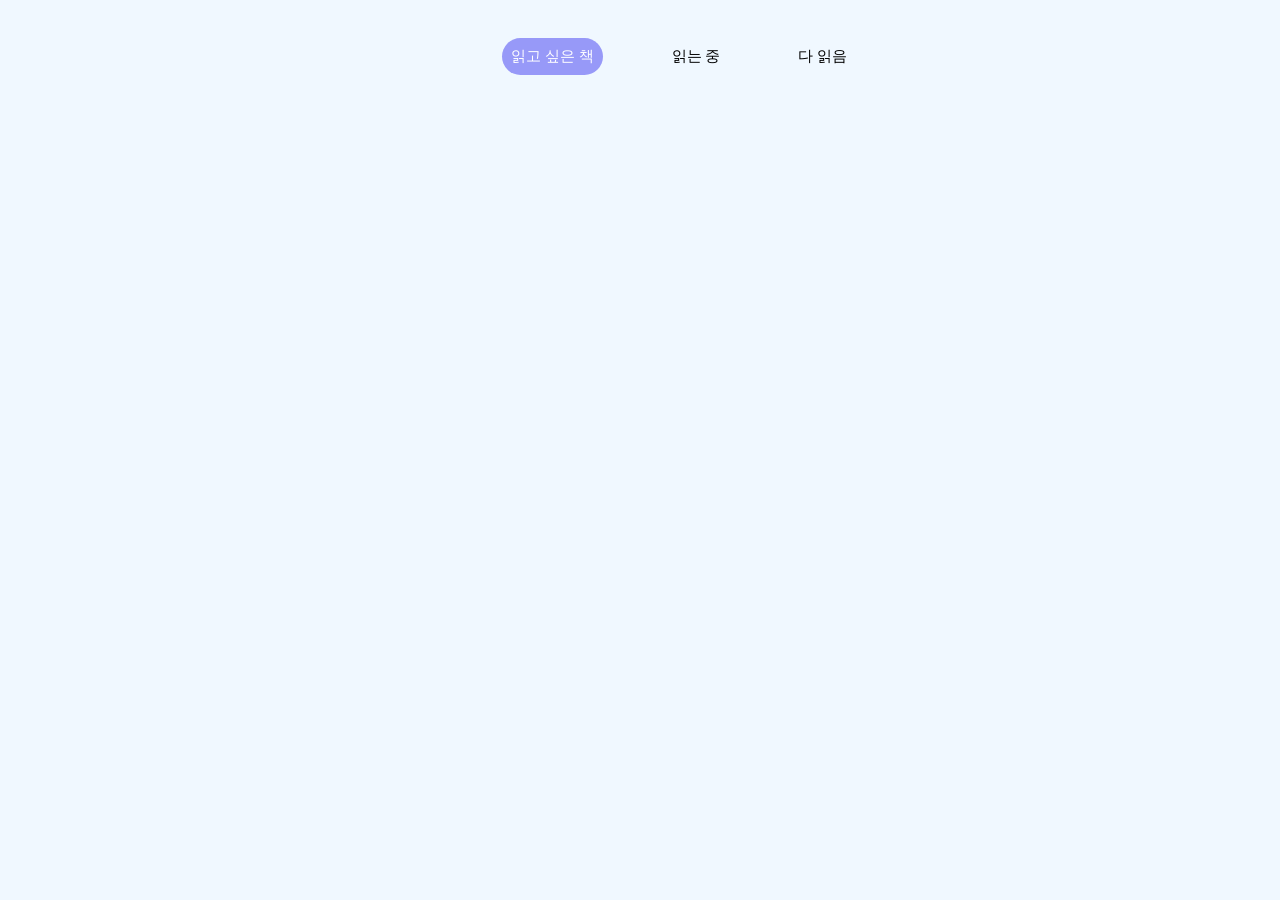
==== library.html @ c5c7accb "feat : 로컬스토리지 기능 구현 및 라이브러리 렌더 시험" ====
<!DOCTYPE html>
<html lang="en">
<head>
    <meta charset="UTF-8">
    <meta name="viewport" content="width=device-width, initial-scale=1.0">
    <title>Document</title>
    <link rel="stylesheet" href="style.css">
</head>
<body>

<section class="status">
    <div></div>
    <div class="hope active">읽고 싶은 책</div>
    <div class="reading">읽는 중</div>
    <div class="done">다 읽음</div>
</section>

    <div>
        
        <div id="list-render"></div>
    </div>
    
    <script type="module" src="js/library.js"></script>
</body>
</html>
---- style.css ----
/* ==== 서치 영역 style === */

body{
 
    background-color: aliceblue;
}
.a-category{
    display: flex;
    justify-content: space-between;
    margin: 20px;
}
.a-category div a{
    padding: 10px;
    font-size: 20px;
    text-decoration: none;
    color: black;
}
.a-category div a:hover{
    color: blue;
   
}
.search-text{
   
    border-top: 1px solid lightgray;
    padding:20px;
    display: flex;
    justify-content: center;
}
.search-area{
    display: flex;
    justify-content: center;
  
}
/* input 창 */

.fa-magnifying-glass{
    position: relative;
    top: 23px;
    left: 44px;
    color: rgb(145, 138, 138);
    font-size: 15px;
}

#user-value {   

    min-width: 90%;
    font-size: 15px;
    height: 40px;
    border: 1px solid lightgray ;
    border-radius: 40px;
    margin: 10px;
    padding-left: 40px;


}



/* recommend 영역 */
.recommend-area{
   margin: 20px;
}
#recommend-render{
    display: flex;
    flex-direction: column;
}


.recommend-list{
    display: flex;
    position: relative;;
 
   

}
.recommend-books{
cursor: pointer;
color: gray;
margin: 10px;
border: 1px solid lightgrey;
border-radius: 40px;
padding: 10px
 
}

.search-book-area{
    margin: 20px;
    display: flex;
    justify-content: center;
}


.search-book-area img{
    width:100%;
    aspect-ratio: 3/4;
    border-radius: 10px;
    /* object-fit: cover; */
   
}
.search-book-area div{

margin: 10px;
}

.book-title{
    font-size: 16px;
    font-weight:bold;
}

.book-authors{
    font-size: 13px;
    font-weight: 100;
}


/* 페이지네이션 */
.page-render{
    display: flex;
    justify-content: center;
}


/* ====home style === */

.home-area{
    display: flex;
    justify-content: space-between;
    margin: 20px;
}
.home-area div a{
    padding: 10px;
    font-size: 20px;
    text-decoration: none;
    color: black;
}

.home-area div a:hover{

    color: rgb(30, 0, 139);
}

.best-home{
    display: flex;
}


/* ====library ====*/

.status{
    display: flex;
    justify-content: center;
}
.status div{
    cursor: pointer;
    margin: 30px;
    padding: 9px;
    font-size: 15px;
}

.hope.active{
    border: none;
    color: rgb(255, 255, 255);
    border-radius: 20px;
    background-color: rgb(151, 153, 248);
}
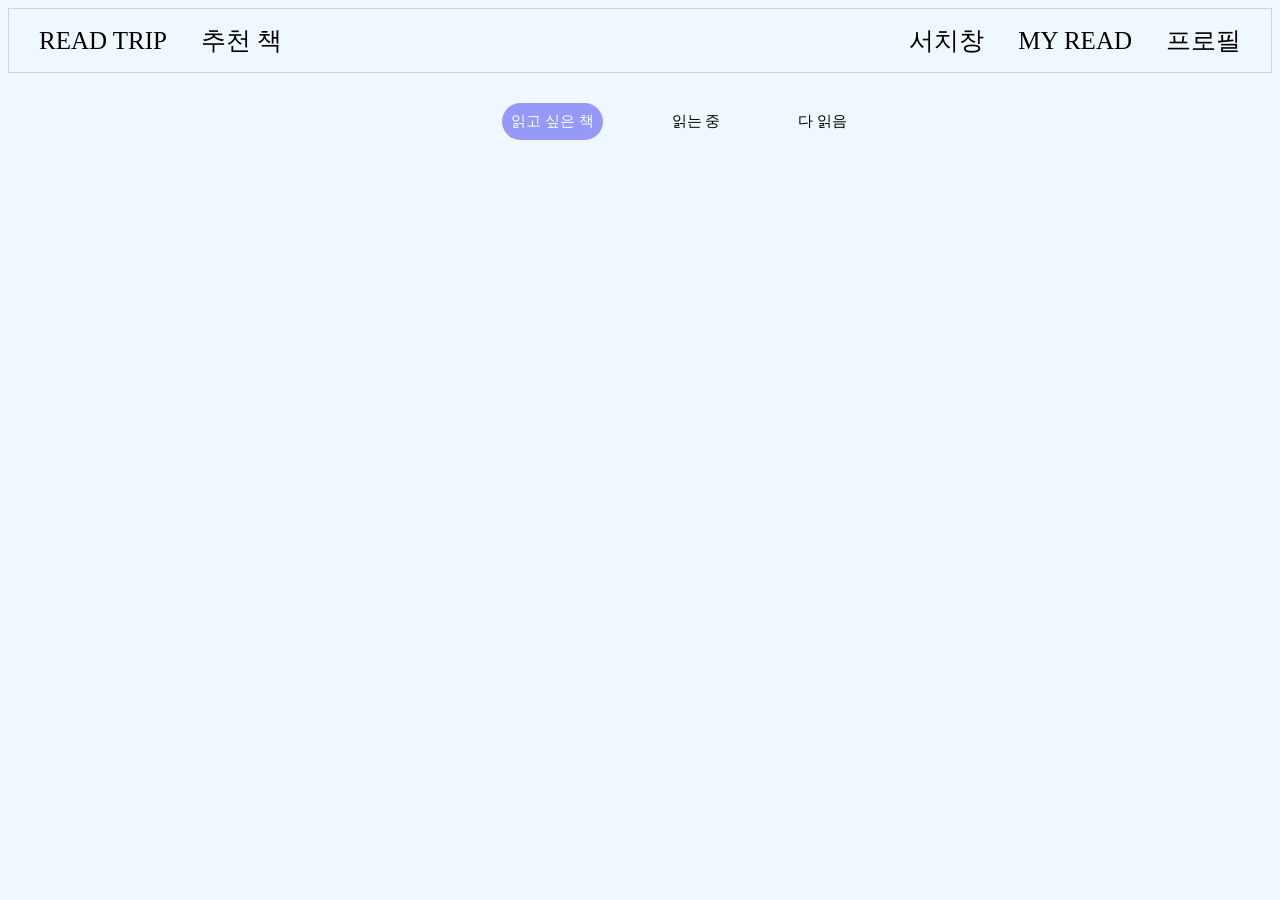
==== commit 803d3589: "fixed : home화면 기능 수정 및 베스트셀러 기능 구현" ====
--- a/library.html
+++ b/library.html
@@ -7,6 +7,24 @@
     <link rel="stylesheet" href="style.css">
 </head>
 <body>
+    <section class="home-area">
+     
+        <div >
+            <a href="index.html">READ TRIP</a>
+            <a href="explore.html">추천 책</a>
+         </div> 
+          
+           <div>
+            <a href="search.html">서치창</a>
+   
+            <a href="library.html">MY READ</a>
+            <a href="profile.html">프로필</a>
+            
+           </div>
+        
+     
+    
+    </section>
 
 <section class="status">
     <div></div>
--- a/style.css
+++ b/style.css
@@ -3,6 +3,7 @@
 body{
  
     background-color: aliceblue;
+    color: black;
 }
 .a-category{
     display: flex;
@@ -120,29 +121,89 @@
 }
 
 
+
 /* ====home style === */
 
-.home-area{
+.home-area {
     display: flex;
     justify-content: space-between;
+    border: 1px solid lightgray;
+}
+
+.home-area div{
+    margin: 15px;
+}
+
+.home-area  a{
+    margin: 15px;
+    font-size: 25px;
+    text-decoration: none;
+    color: black;
+}
+.home-area  a:hover{
+    
+    color: rgb(80, 92, 255)
+}
+.best-sell{
+margin: 10px;
+
+}
+
+
+
+
+
+.best-area{
     margin: 20px;
-}
-.home-area div a{
+    display: flex;
+    justify-content: center;
+}
+
+.best-section{
+    display: flex;
+  
+}
+.best-area img{
+    width:100%;
+    aspect-ratio: 3/4;
+    border-radius: 10px;
+    /* object-fit: cover; */
+   
+}
+.best-area div{
+
+margin: 10px;
+}
+
+.fa-angle-left,.fa-angle-right{
+    width:100%;
+  position: relative;
+  top: 80px;
+  font-size: 30px;
+  cursor: pointer;
+  
+}
+.fa-angle-left:hover,.fa-angle-right:hover{
+  
+    color: rgb(119, 119, 125);
+}
+.explore-link {
+display: flex;
+justify-content: center;
+margin-top: 50px;
+}
+.explore-link a{
+    text-decoration: none;
+    color: black;
+    border:none;
+    border-radius: 20px;
     padding: 10px;
-    font-size: 20px;
-    text-decoration: none;
-    color: black;
-}
-
-.home-area div a:hover{
-
-    color: rgb(30, 0, 139);
-}
-
-.best-home{
-    display: flex;
-}
-
+    background-color: rgb(203, 212, 212);
+}
+.explore-link a:hover{
+   background-color: rgb(130, 133, 133);;
+   color: white;
+}
 
 /* ====library ====*/
 
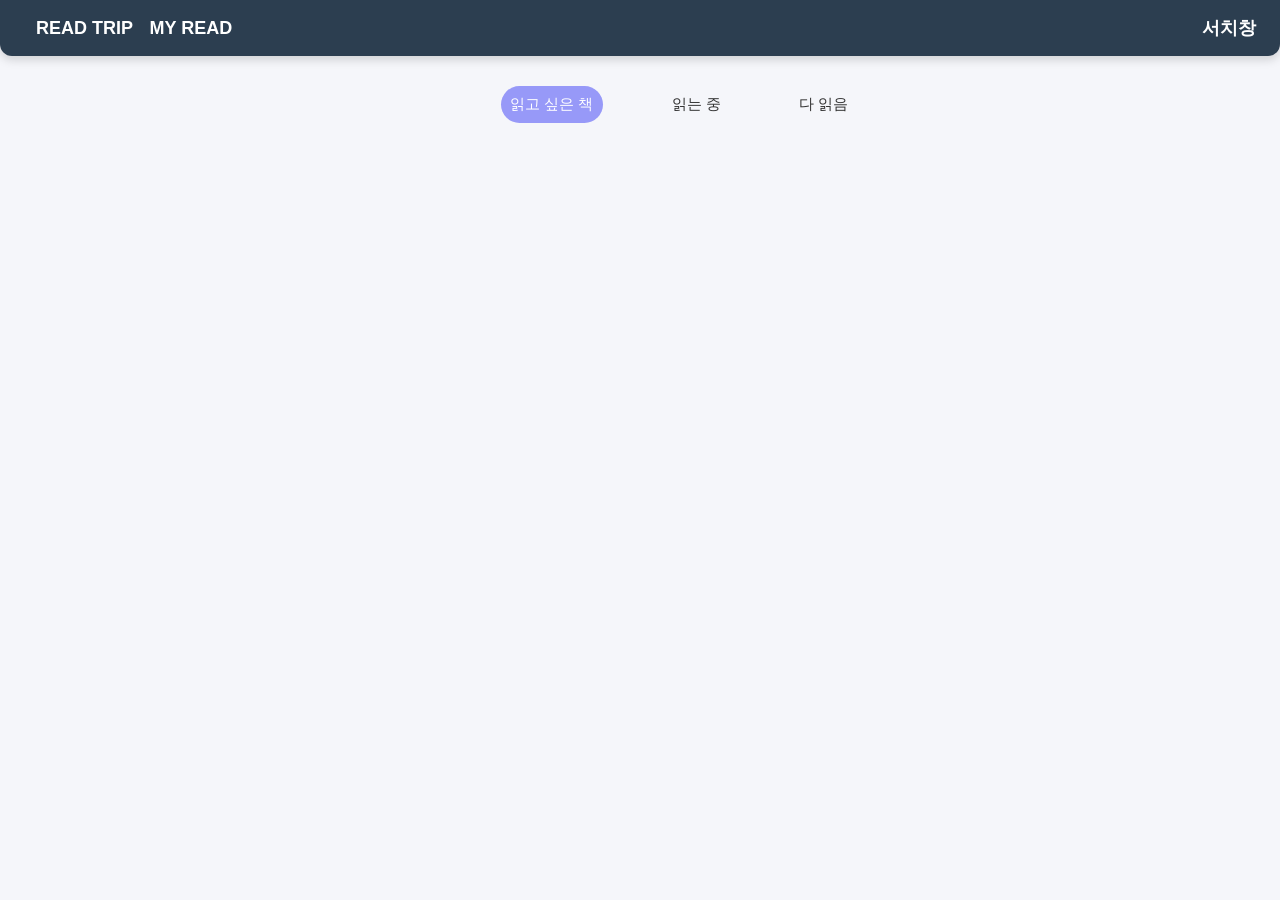
==== commit 04acf79d: "feat : 목표 권수 기능 구현" ====
--- a/library.html
+++ b/library.html
@@ -11,14 +11,12 @@
      
         <div >
             <a href="index.html">READ TRIP</a>
-            <a href="explore.html">추천 책</a>
+            <a href="library.html">MY READ</a>
          </div> 
           
            <div>
             <a href="search.html">서치창</a>
    
-            <a href="library.html">MY READ</a>
-            <a href="profile.html">프로필</a>
             
            </div>
         
@@ -26,12 +24,17 @@
     
     </section>
 
-<section class="status">
+
+
+
+
+<section class="tabs">
     <div></div>
-    <div class="hope active">읽고 싶은 책</div>
-    <div class="reading">읽는 중</div>
-    <div class="done">다 읽음</div>
+    <div id="hope" class="active">읽고 싶은 책</div>
+    <div id="reading">읽는 중</div>
+    <div id="done">다 읽음</div>
 </section>
+
 
     <div>
         
--- a/style.css
+++ b/style.css
@@ -124,101 +124,185 @@
 
 /* ====home style === */
 
+/* ====== 바디 기본 ====== */
+body {
+    margin: 0;
+    font-family: 'Segoe UI', Tahoma, Geneva, Verdana, sans-serif;
+    background-color: #f5f6fa;
+    color: #333;
+}
+
+a { text-decoration: none; }
+
+/* ====== 홈 상단 ====== */
 .home-area {
     display: flex;
     justify-content: space-between;
-    border: 1px solid lightgray;
-}
-
-.home-area div{
-    margin: 15px;
-}
-
-.home-area  a{
-    margin: 15px;
-    font-size: 25px;
-    text-decoration: none;
-    color: black;
-}
-.home-area  a:hover{
-    
-    color: rgb(80, 92, 255)
-}
-.best-sell{
-margin: 10px;
-
-}
-
-
-
-
-
-.best-area{
-    margin: 20px;
-    display: flex;
-    justify-content: center;
-}
-
-.best-section{
-    display: flex;
-  
-}
-.best-area img{
-    width:100%;
-    aspect-ratio: 3/4;
-    border-radius: 10px;
-    /* object-fit: cover; */
-   
-}
-.best-area div{
-
-margin: 10px;
-}
-
-.fa-angle-left,.fa-angle-right{
-    width:100%;
-  position: relative;
-  top: 80px;
-  font-size: 30px;
-  cursor: pointer;
-  
-}
-.fa-angle-left:hover,.fa-angle-right:hover{
-  
-    color: rgb(119, 119, 125);
-}
-.explore-link {
-display: flex;
-justify-content: center;
-margin-top: 50px;
-}
-.explore-link a{
-    text-decoration: none;
-    color: black;
-    border:none;
+    align-items: center;
+    padding: 16px 24px;
+    background-color: #2c3e50;
+    color: #fff;
+    box-shadow: 0 4px 10px rgba(0,0,0,0.15);
+    border-bottom-left-radius: 12px;
+    border-bottom-right-radius: 12px;
+}
+
+.home-area a {
+    color: #fff;
+    font-weight: 600;
+    font-size: 18px;
+    margin-left: 12px;
+    transition: all 0.2s;
+}
+
+.home-area a:hover { color: #f1c40f; transform: scale(1.05); }
+
+/* ====== 홈 배너 ====== */
+.home-title {
+    text-align: center;
+    margin: 24px 16px 16px 16px;
+}
+
+.home-title h3 {
+    font-size: 24px;
+    font-weight: 700;
+    color: #34495e;
+    line-height: 1.4;
+}
+
+/* ====== 검색 버튼 ====== */
+.home-search { text-align: center; margin-bottom: 32px; }
+
+.home-search a {
+    display: inline-block;
+    padding: 12px 28px;
+    background-color: #3498db;
+    color: #fff;
+    border-radius: 30px;
+    font-weight: 600;
+    transition: all 0.2s;
+}
+
+.home-search a:hover {
+    background-color: #2980b9;
+    transform: translateY(-2px);
+    box-shadow: 0 4px 8px rgba(0,0,0,0.2);
+}
+
+/* ====== 최근 책 ====== */
+.recent-register{
+    display: flex;
+    justify-content: center;
+
+}
+.recent-content {
+    display: flex;
+    justify-content: space-between;
+    align-items: center;
+    margin: 16px 24px;
+}
+
+.recent-content h4 { font-size: 18px; font-weight: 700; color: #2c3e50; }
+
+.btn-more {
+    background-color: #e67e22;
+    color: #fff;
+    padding: 6px 14px;
     border-radius: 20px;
+    font-size: 13px;
+    font-weight: 500;
+    transition: all 0.2s;
+}
+
+.btn-more:hover { background-color: #d35400; transform: translateY(-2px); }
+
+.recent-book {
+    display: flex;
+    gap: 16px;
+    overflow-x: auto;
+    padding: 10px 24px;
+    scroll-behavior: smooth;
+}
+
+.recent-book::-webkit-scrollbar { height: 6px; }
+.recent-book::-webkit-scrollbar-thumb { background-color: #34495e; border-radius: 3px; }
+
+.book-card {
+    background-color: #fff;
     padding: 10px;
-    background-color: rgb(203, 212, 212);
-}
-.explore-link a:hover{
-   background-color: rgb(130, 133, 133);;
-   color: white;
-}
-
+    border-radius: 12px;
+    width: 140px;
+    flex-shrink: 0;
+    text-align: center;
+    box-shadow: 0 4px 12px rgba(0,0,0,0.1);
+    transition: transform 0.3s, box-shadow 0.3s;
+    cursor: pointer;
+}
+
+.book-card:hover { transform: translateY(-5px); box-shadow: 0 8px 20px rgba(0,0,0,0.2); }
+
+.book-card img { width: 100%; height: 180px; object-fit: cover; border-radius: 8px; margin-bottom: 6px; }
+
+.recent-title { font-size: 14px; font-weight: 600; color: #2c3e50; margin-bottom: 4px; }
+
+.book-authors { font-size: 12px; color: #7f8c8d; }
+
+/* ====== 읽은 책 / 읽는 책 ====== */
+.done-area {
+    display: flex;
+    flex-wrap: wrap;
+    justify-content: center;
+    gap: 20px;
+    margin: 24px 0;
+}
+
+.done-area div {
+    background-color: #ecf0f1;
+    border-radius: 16px;
+    padding: 20px 28px;
+    min-width: 200px;
+    text-align: center;
+    font-weight: 600;
+    color: #2c3e50;
+    box-shadow: 0 4px 12px rgba(0,0,0,0.1);
+}
+
+
+
+/* ====== 추천 키워드 ====== */
+.explore-link { margin: 24px; }
+
+.recommend-list {
+    display: flex;
+    flex-wrap: wrap;
+    gap: 10px;
+}
+
+.recommend-books {
+    padding: 8px 18px;
+    background-color: #3498db;
+    color: #fff;
+    border-radius: 20px;
+    font-size: 13px;
+    cursor: pointer;
+    transition: all 0.2s;
+}
+
+.recommend-books:hover { background-color: #2980b9; transform: translateY(-2px); }
 /* ====library ====*/
 
-.status{
-    display: flex;
-    justify-content: center;
-}
-.status div{
+.tabs{
+    display: flex;
+    justify-content: center;
+}
+.tabs div{
     cursor: pointer;
     margin: 30px;
     padding: 9px;
     font-size: 15px;
 }
 
-.hope.active{
+.tabs div.active{
     border: none;
     color: rgb(255, 255, 255);
     border-radius: 20px;
